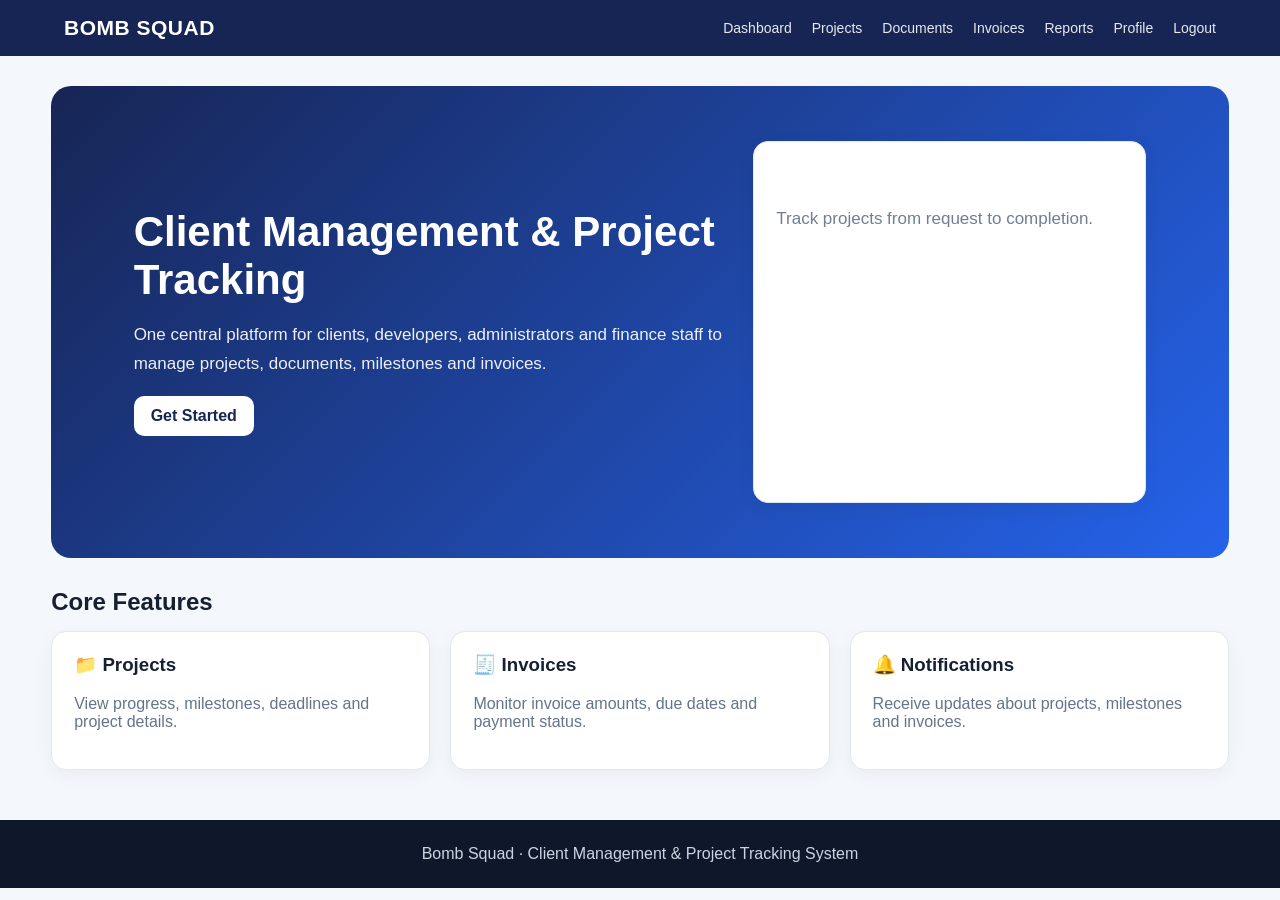
==== Website/index.html @ a5fed4ff "Add files via upload added the app and websited code" ====
<!DOCTYPE html><html lang="en"><head><meta charset="UTF-8"><meta name="viewport" content="width=device-width,initial-scale=1.0"><title>Bomb Squad | Client Management</title><link rel="stylesheet" href="css/style.css"></head><body><nav class="navbar"><a class="brand" href="index.html">BOMB SQUAD</a><div class="menu">☰</div><div class="navlinks"><a href="dashboard.html">Dashboard</a><a href="projects.html">Projects</a><a href="documents.html">Documents</a><a href="invoices.html">Invoices</a><a href="reports.html">Reports</a><a href="profile.html">Profile</a><a href="login.html">Logout</a></div></nav><main class="container"><section class="hero"><div><h1>Client Management & Project Tracking</h1><p>One central platform for clients, developers, administrators and finance staff to manage projects, documents, milestones and invoices.</p><a class="btn light" href="login.html">Get Started</a></div><div class="card"><h3>System Overview</h3><p class="muted">Track projects from request to completion.</p><p>✓ Project tracking</p><p>✓ Milestone updates</p><p>✓ Documents</p><p>✓ Invoices & payment status</p><p>✓ Notifications</p></div></section><div class="section-title"><h2>Core Features</h2></div><div class="grid"><div class="card"><h3>📁 Projects</h3><p class="muted">View progress, milestones, deadlines and project details.</p></div><div class="card"><h3>🧾 Invoices</h3><p class="muted">Monitor invoice amounts, due dates and payment status.</p></div><div class="card"><h3>🔔 Notifications</h3><p class="muted">Receive updates about projects, milestones and invoices.</p></div></div></main><div class="mobile-nav"><a href="dashboard.html"><strong>⌂</strong>Home</a><a href="projects.html"><strong>▣</strong>Projects</a><a href="invoices.html"><strong>▤</strong>Invoices</a><a href="profile.html"><strong>●</strong>Profile</a></div><footer class="footer">Bomb Squad · Client Management & Project Tracking System</footer><script src="js/app.js"></script></body></html>
---- Website/css/style.css ----
:root{--primary:#172554;--secondary:#2563eb;--accent:#f59e0b;--bg:#f4f7fb;--card:#fff;--text:#172033;--muted:#64748b;--success:#16a34a;--danger:#dc2626;--border:#e2e8f0}*{box-sizing:border-box}body{margin:0;font-family:Inter,Segoe UI,Arial,sans-serif;background:var(--bg);color:var(--text)}a{text-decoration:none;color:inherit}.navbar{background:var(--primary);color:#fff;display:flex;align-items:center;justify-content:space-between;padding:16px 5%;position:sticky;top:0;z-index:20}.brand{font-weight:800;font-size:21px;letter-spacing:.5px}.navlinks{display:flex;gap:20px;align-items:center}.navlinks a{font-size:14px;opacity:.9}.navlinks a:hover{opacity:1}.menu{display:none;font-size:24px;cursor:pointer}.container{width:min(1180px,92%);margin:30px auto}.hero{background:linear-gradient(135deg,#172554,#2563eb);color:#fff;border-radius:20px;padding:55px 7%;display:grid;grid-template-columns:1.5fr 1fr;gap:30px;align-items:center}.hero h1{font-size:42px;margin:0 0 15px}.hero p{font-size:17px;line-height:1.7;opacity:.92}.btn{display:inline-block;border:0;border-radius:10px;padding:11px 17px;background:var(--secondary);color:#fff;font-weight:700;cursor:pointer}.btn.light{background:#fff;color:var(--primary)}.btn.accent{background:var(--accent);color:#111827}.btn.outline{background:transparent;border:1px solid var(--border);color:var(--text)}.grid{display:grid;grid-template-columns:repeat(3,1fr);gap:20px}.grid4{display:grid;grid-template-columns:repeat(4,1fr);gap:18px}.card{background:var(--card);border:1px solid var(--border);border-radius:15px;padding:22px;box-shadow:0 5px 18px rgba(15,23,42,.05)}.card h3{margin-top:0}.stat{font-size:30px;font-weight:800;margin:8px 0}.muted{color:var(--muted)}.section-title{display:flex;justify-content:space-between;align-items:center;margin:30px 0 15px}.section-title h2{margin:0}.table-wrap{overflow:auto;background:#fff;border:1px solid var(--border);border-radius:14px}.table{width:100%;border-collapse:collapse}.table th,.table td{text-align:left;padding:14px;border-bottom:1px solid var(--border);white-space:nowrap}.table th{font-size:13px;color:var(--muted);background:#f8fafc}.badge{display:inline-block;padding:5px 9px;border-radius:999px;font-size:12px;font-weight:700;background:#dbeafe;color:#1d4ed8}.badge.green{background:#dcfce7;color:#15803d}.badge.yellow{background:#fef3c7;color:#b45309}.badge.red{background:#fee2e2;color:#b91c1c}.progress{height:9px;background:#e5e7eb;border-radius:99px;overflow:hidden}.progress span{display:block;height:100%;background:var(--secondary)}.form-card{max-width:520px;margin:60px auto}.form-group{margin-bottom:16px}.form-group label{display:block;font-size:14px;font-weight:700;margin-bottom:7px}.form-group input,.form-group select,.form-group textarea{width:100%;padding:12px;border:1px solid #cbd5e1;border-radius:9px;font:inherit}.form-group textarea{min-height:110px;resize:vertical}.alert{padding:12px 15px;border-radius:9px;background:#eff6ff;color:#1d4ed8;margin-bottom:15px}.login-page{min-height:100vh;display:grid;place-items:center;background:linear-gradient(135deg,#172554,#2563eb);padding:20px}.login-page .form-card{margin:0;width:min(430px,100%)}.footer{margin-top:50px;padding:25px 5%;background:#0f172a;color:#cbd5e1;text-align:center}.activity{display:flex;gap:12px;padding:12px 0;border-bottom:1px solid var(--border)}.icon{width:40px;height:40px;border-radius:10px;background:#dbeafe;display:grid;place-items:center;color:#1d4ed8;font-weight:800}.mobile-nav{display:none}
@media(max-width:850px){.navlinks{display:none;position:absolute;top:64px;left:0;right:0;background:var(--primary);padding:15px 5%;flex-direction:column;align-items:flex-start}.navlinks.open{display:flex}.menu{display:block}.hero{grid-template-columns:1fr}.grid,.grid4{grid-template-columns:1fr 1fr}.hero h1{font-size:34px}}@media(max-width:560px){.container{margin:20px auto}.grid,.grid4{grid-template-columns:1fr}.hero{padding:35px 25px}.hero h1{font-size:29px}.card{padding:18px}.navbar{padding:14px 4%}.mobile-nav{display:flex;position:fixed;bottom:0;left:0;right:0;background:#fff;border-top:1px solid var(--border);justify-content:space-around;padding:10px;z-index:30}.mobile-nav a{font-size:11px;text-align:center;color:var(--muted)}.mobile-nav a strong{display:block;font-size:18px}.footer{padding-bottom:75px}}
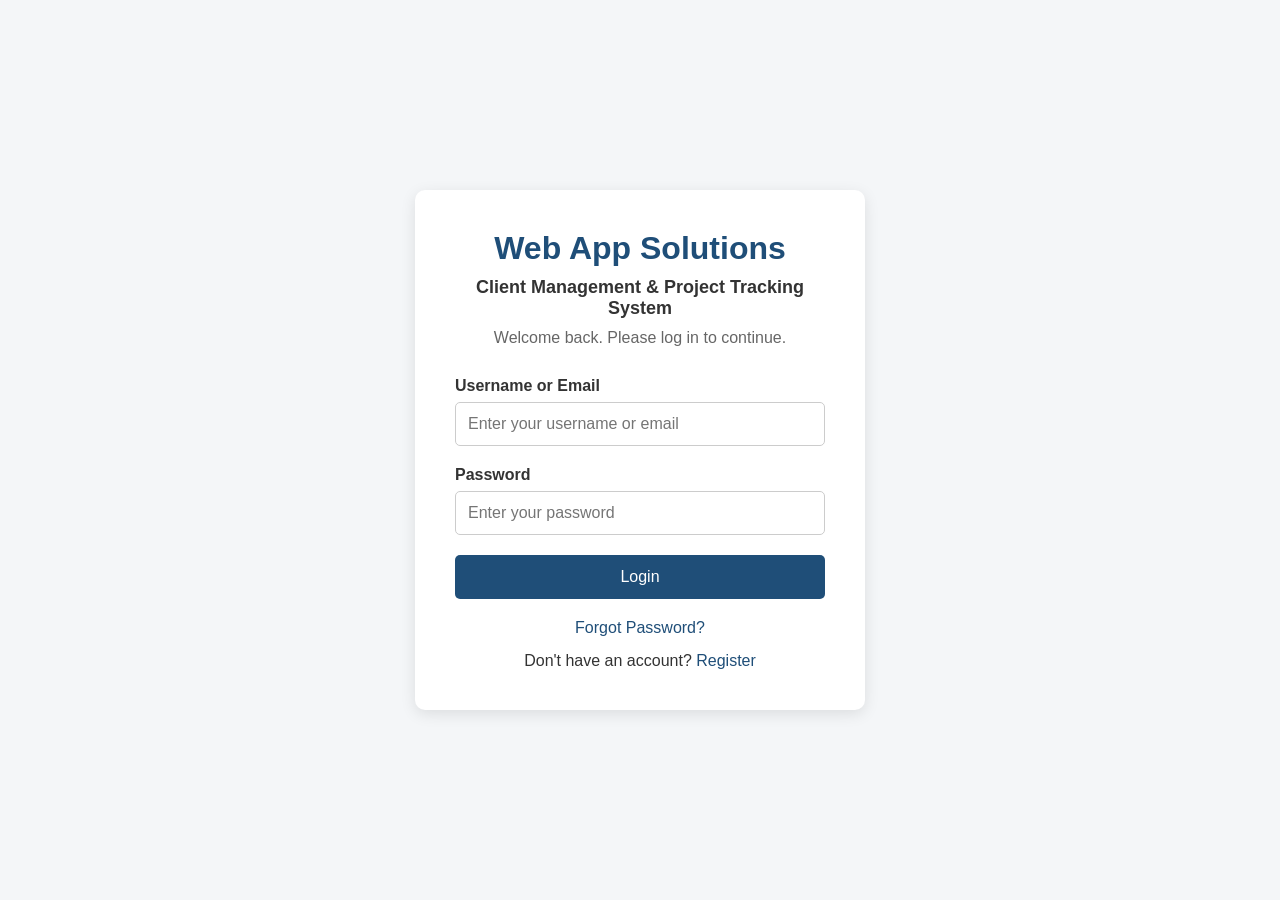
==== commit 0ab929c7: "Completed responsive website interface and functionality" ====
--- a/Website/index.html
+++ b/Website/index.html
@@ -1 +1,74 @@
-<!DOCTYPE html><html lang="en"><head><meta charset="UTF-8"><meta name="viewport" content="width=device-width,initial-scale=1.0"><title>Bomb Squad | Client Management</title><link rel="stylesheet" href="css/style.css"></head><body><nav class="navbar"><a class="brand" href="index.html">BOMB SQUAD</a><div class="menu">☰</div><div class="navlinks"><a href="dashboard.html">Dashboard</a><a href="projects.html">Projects</a><a href="documents.html">Documents</a><a href="invoices.html">Invoices</a><a href="reports.html">Reports</a><a href="profile.html">Profile</a><a href="login.html">Logout</a></div></nav><main class="container"><section class="hero"><div><h1>Client Management & Project Tracking</h1><p>One central platform for clients, developers, administrators and finance staff to manage projects, documents, milestones and invoices.</p><a class="btn light" href="login.html">Get Started</a></div><div class="card"><h3>System Overview</h3><p class="muted">Track projects from request to completion.</p><p>✓ Project tracking</p><p>✓ Milestone updates</p><p>✓ Documents</p><p>✓ Invoices & payment status</p><p>✓ Notifications</p></div></section><div class="section-title"><h2>Core Features</h2></div><div class="grid"><div class="card"><h3>📁 Projects</h3><p class="muted">View progress, milestones, deadlines and project details.</p></div><div class="card"><h3>🧾 Invoices</h3><p class="muted">Monitor invoice amounts, due dates and payment status.</p></div><div class="card"><h3>🔔 Notifications</h3><p class="muted">Receive updates about projects, milestones and invoices.</p></div></div></main><div class="mobile-nav"><a href="dashboard.html"><strong>⌂</strong>Home</a><a href="projects.html"><strong>▣</strong>Projects</a><a href="invoices.html"><strong>▤</strong>Invoices</a><a href="profile.html"><strong>●</strong>Profile</a></div><footer class="footer">Bomb Squad · Client Management & Project Tracking System</footer><script src="js/app.js"></script></body></html>
+<!DOCTYPE html>
+<html lang="en">
+<head>
+    <meta charset="UTF-8">
+    <meta name="viewport" content="width=device-width, initial-scale=1.0">
+
+    <title>Login | Client Management System</title>
+
+    <link rel="stylesheet" href="css/style.css">
+</head>
+
+<body>
+
+    <div class="login-container">
+
+        <div class="login-box">
+
+            <h1>Web App Solutions</h1>
+
+            <h2>Client Management & Project Tracking System</h2>
+
+            <p class="welcome-text">
+                Welcome back. Please log in to continue.
+            </p>
+
+            <form id="loginForm">
+
+                <div class="form-group">
+                    <label for="email">Username or Email</label>
+
+                    <input
+                        type="text"
+                        id="email"
+                        placeholder="Enter your username or email"
+                        required
+                    >
+                </div>
+
+                <div class="form-group">
+                    <label for="password">Password</label>
+
+                    <input
+                        type="password"
+                        id="password"
+                        placeholder="Enter your password"
+                        required
+                    >
+                </div>
+
+                <button type="submit" class="login-btn">
+                    Login
+                </button>
+
+            </form>
+
+            <div class="login-links">
+
+                <a href="#">Forgot Password?</a>
+
+                <p>
+                    Don't have an account?
+                    <a href="register.html">Register</a>
+                </p>
+
+            </div>
+
+        </div>
+
+    </div>
+
+    <script src="js/script.js"></script>
+
+</body>
+</html>
--- a/Website/css/style.css
+++ b/Website/css/style.css
@@ -1,2 +1,625 @@
-:root{--primary:#172554;--secondary:#2563eb;--accent:#f59e0b;--bg:#f4f7fb;--card:#fff;--text:#172033;--muted:#64748b;--success:#16a34a;--danger:#dc2626;--border:#e2e8f0}*{box-sizing:border-box}body{margin:0;font-family:Inter,Segoe UI,Arial,sans-serif;background:var(--bg);color:var(--text)}a{text-decoration:none;color:inherit}.navbar{background:var(--primary);color:#fff;display:flex;align-items:center;justify-content:space-between;padding:16px 5%;position:sticky;top:0;z-index:20}.brand{font-weight:800;font-size:21px;letter-spacing:.5px}.navlinks{display:flex;gap:20px;align-items:center}.navlinks a{font-size:14px;opacity:.9}.navlinks a:hover{opacity:1}.menu{display:none;font-size:24px;cursor:pointer}.container{width:min(1180px,92%);margin:30px auto}.hero{background:linear-gradient(135deg,#172554,#2563eb);color:#fff;border-radius:20px;padding:55px 7%;display:grid;grid-template-columns:1.5fr 1fr;gap:30px;align-items:center}.hero h1{font-size:42px;margin:0 0 15px}.hero p{font-size:17px;line-height:1.7;opacity:.92}.btn{display:inline-block;border:0;border-radius:10px;padding:11px 17px;background:var(--secondary);color:#fff;font-weight:700;cursor:pointer}.btn.light{background:#fff;color:var(--primary)}.btn.accent{background:var(--accent);color:#111827}.btn.outline{background:transparent;border:1px solid var(--border);color:var(--text)}.grid{display:grid;grid-template-columns:repeat(3,1fr);gap:20px}.grid4{display:grid;grid-template-columns:repeat(4,1fr);gap:18px}.card{background:var(--card);border:1px solid var(--border);border-radius:15px;padding:22px;box-shadow:0 5px 18px rgba(15,23,42,.05)}.card h3{margin-top:0}.stat{font-size:30px;font-weight:800;margin:8px 0}.muted{color:var(--muted)}.section-title{display:flex;justify-content:space-between;align-items:center;margin:30px 0 15px}.section-title h2{margin:0}.table-wrap{overflow:auto;background:#fff;border:1px solid var(--border);border-radius:14px}.table{width:100%;border-collapse:collapse}.table th,.table td{text-align:left;padding:14px;border-bottom:1px solid var(--border);white-space:nowrap}.table th{font-size:13px;color:var(--muted);background:#f8fafc}.badge{display:inline-block;padding:5px 9px;border-radius:999px;font-size:12px;font-weight:700;background:#dbeafe;color:#1d4ed8}.badge.green{background:#dcfce7;color:#15803d}.badge.yellow{background:#fef3c7;color:#b45309}.badge.red{background:#fee2e2;color:#b91c1c}.progress{height:9px;background:#e5e7eb;border-radius:99px;overflow:hidden}.progress span{display:block;height:100%;background:var(--secondary)}.form-card{max-width:520px;margin:60px auto}.form-group{margin-bottom:16px}.form-group label{display:block;font-size:14px;font-weight:700;margin-bottom:7px}.form-group input,.form-group select,.form-group textarea{width:100%;padding:12px;border:1px solid #cbd5e1;border-radius:9px;font:inherit}.form-group textarea{min-height:110px;resize:vertical}.alert{padding:12px 15px;border-radius:9px;background:#eff6ff;color:#1d4ed8;margin-bottom:15px}.login-page{min-height:100vh;display:grid;place-items:center;background:linear-gradient(135deg,#172554,#2563eb);padding:20px}.login-page .form-card{margin:0;width:min(430px,100%)}.footer{margin-top:50px;padding:25px 5%;background:#0f172a;color:#cbd5e1;text-align:center}.activity{display:flex;gap:12px;padding:12px 0;border-bottom:1px solid var(--border)}.icon{width:40px;height:40px;border-radius:10px;background:#dbeafe;display:grid;place-items:center;color:#1d4ed8;font-weight:800}.mobile-nav{display:none}
-@media(max-width:850px){.navlinks{display:none;position:absolute;top:64px;left:0;right:0;background:var(--primary);padding:15px 5%;flex-direction:column;align-items:flex-start}.navlinks.open{display:flex}.menu{display:block}.hero{grid-template-columns:1fr}.grid,.grid4{grid-template-columns:1fr 1fr}.hero h1{font-size:34px}}@media(max-width:560px){.container{margin:20px auto}.grid,.grid4{grid-template-columns:1fr}.hero{padding:35px 25px}.hero h1{font-size:29px}.card{padding:18px}.navbar{padding:14px 4%}.mobile-nav{display:flex;position:fixed;bottom:0;left:0;right:0;background:#fff;border-top:1px solid var(--border);justify-content:space-around;padding:10px;z-index:30}.mobile-nav a{font-size:11px;text-align:center;color:var(--muted)}.mobile-nav a strong{display:block;font-size:18px}.footer{padding-bottom:75px}}
+* {
+    margin: 0;
+    padding: 0;
+    box-sizing: border-box;
+    font-family: Arial, sans-serif;
+}
+
+body {
+    background-color: #f4f6f8;
+    color: #333333;
+}
+
+.login-container {
+    min-height: 100vh;
+    display: flex;
+    justify-content: center;
+    align-items: center;
+    padding: 20px;
+}
+
+.login-box {
+    background-color: white;
+    width: 100%;
+    max-width: 450px;
+    padding: 40px;
+    border-radius: 10px;
+    box-shadow: 0 4px 15px rgba(0, 0, 0, 0.1);
+}
+
+.login-box h1 {
+    text-align: center;
+    color: #1f4e78;
+    margin-bottom: 10px;
+}
+
+.login-box h2 {
+    text-align: center;
+    font-size: 18px;
+    margin-bottom: 10px;
+}
+
+.welcome-text {
+    text-align: center;
+    color: #666666;
+    margin-bottom: 30px;
+}
+
+.form-group {
+    margin-bottom: 20px;
+}
+
+.form-group label {
+    display: block;
+    margin-bottom: 7px;
+    font-weight: bold;
+}
+
+.form-group input {
+    width: 100%;
+    padding: 12px;
+    border: 1px solid #cccccc;
+    border-radius: 5px;
+    font-size: 16px;
+}
+
+.form-group input:focus {
+    outline: none;
+    border-color: #1f4e78;
+}
+
+.login-btn {
+    width: 100%;
+    padding: 13px;
+    background-color: #1f4e78;
+    color: white;
+    border: none;
+    border-radius: 5px;
+    font-size: 16px;
+    cursor: pointer;
+}
+
+.login-btn:hover {
+    background-color: #163a5c;
+}
+
+.login-links {
+    text-align: center;
+    margin-top: 20px;
+}
+
+.login-links a {
+    color: #1f4e78;
+    text-decoration: none;
+}
+
+.login-links a:hover {
+    text-decoration: underline;
+}
+
+.login-links p {
+    margin-top: 15px;
+}
+/* ============================= */
+/* DASHBOARD                     */
+/* ============================= */
+
+.dashboard-container {
+    display: flex;
+    min-height: 100vh;
+}
+
+.sidebar {
+    width: 250px;
+    background-color: #1f4e78;
+    color: white;
+    padding: 25px 20px;
+}
+
+.sidebar-title {
+    margin-bottom: 35px;
+}
+
+.sidebar-title h2 {
+    font-size: 22px;
+    margin-bottom: 5px;
+}
+
+.sidebar-title p {
+    font-size: 13px;
+    color: #dbe8f3;
+}
+
+.nav-links {
+    list-style: none;
+}
+
+.nav-links li {
+    margin-bottom: 10px;
+}
+
+.nav-links a {
+    display: block;
+    color: white;
+    text-decoration: none;
+    padding: 12px;
+    border-radius: 5px;
+}
+
+.nav-links a:hover,
+.nav-links a.active {
+    background-color: #163a5c;
+}
+
+.main-content {
+    flex: 1;
+    padding: 35px;
+    background-color: #f4f6f8;
+}
+
+.dashboard-header {
+    display: flex;
+    justify-content: space-between;
+    align-items: center;
+    margin-bottom: 30px;
+}
+
+.dashboard-header h1 {
+    color: #1f4e78;
+    margin-bottom: 5px;
+}
+
+.dashboard-header p {
+    color: #666;
+}
+
+.user-info {
+    background-color: white;
+    padding: 12px 20px;
+    border-radius: 5px;
+}
+
+.stats-container {
+    display: grid;
+    grid-template-columns: repeat(4, 1fr);
+    gap: 20px;
+    margin-bottom: 30px;
+}
+
+.stat-card {
+    background-color: white;
+    padding: 25px;
+    border-radius: 8px;
+    box-shadow: 0 2px 8px rgba(0, 0, 0, 0.08);
+}
+
+.stat-card h3 {
+    font-size: 15px;
+    color: #666;
+    margin-bottom: 10px;
+}
+
+.stat-number {
+    font-size: 30px;
+    font-weight: bold;
+    color: #1f4e78;
+}
+
+.dashboard-grid {
+    display: grid;
+    grid-template-columns: repeat(2, 1fr);
+    gap: 20px;
+}
+
+.dashboard-section {
+    background-color: white;
+    padding: 25px;
+    border-radius: 8px;
+    box-shadow: 0 2px 8px rgba(0, 0, 0, 0.08);
+}
+
+.dashboard-section h2 {
+    color: #1f4e78;
+    margin-bottom: 20px;
+    font-size: 20px;
+}
+
+.progress-item {
+    margin-bottom: 20px;
+}
+
+.progress-heading {
+    display: flex;
+    justify-content: space-between;
+    margin-bottom: 7px;
+}
+
+.progress-bar {
+    height: 10px;
+    background-color: #dddddd;
+    border-radius: 10px;
+    overflow: hidden;
+}
+
+.progress-fill {
+    height: 100%;
+    background-color: #1f4e78;
+}
+
+.progress-75 {
+    width: 75%;
+}
+
+.progress-50 {
+    width: 50%;
+}
+
+.progress-25 {
+    width: 25%;
+}
+
+.activity-list {
+    padding-left: 20px;
+}
+
+.activity-list li {
+    margin-bottom: 15px;
+}
+
+.notification {
+    padding: 15px;
+    background-color: #f4f6f8;
+    border-left: 4px solid #1f4e78;
+    margin-bottom: 15px;
+}
+
+.notification strong {
+    color: #1f4e78;
+}
+
+.notification p {
+    margin-top: 5px;
+    color: #555;
+}
+
+/* Tablet and smaller screens */
+
+@media (max-width: 900px) {
+
+    .stats-container {
+        grid-template-columns: repeat(2, 1fr);
+    }
+
+    .dashboard-grid {
+        grid-template-columns: 1fr;
+    }
+}
+
+/* Mobile */
+
+@media (max-width: 650px) {
+
+    .dashboard-container {
+        display: block;
+    }
+
+    .sidebar {
+        width: 100%;
+    }
+
+    .main-content {
+        padding: 20px;
+    }
+
+    .stats-container {
+        grid-template-columns: 1fr;
+    }
+
+    .dashboard-header {
+        display: block;
+    }
+
+    .user-info {
+        margin-top: 15px;
+    }
+}
+/* ============================= */
+/* PROJECTS PAGE                 */
+/* ============================= */
+
+.primary-btn {
+    padding: 12px 20px;
+    background-color: #1f4e78;
+    color: white;
+    border: none;
+    border-radius: 5px;
+    cursor: pointer;
+    font-size: 14px;
+}
+
+.primary-btn:hover {
+    background-color: #163a5c;
+}
+
+.table-container {
+    background-color: white;
+    border-radius: 8px;
+    padding: 20px;
+    overflow-x: auto;
+    box-shadow: 0 2px 8px rgba(0, 0, 0, 0.08);
+}
+
+.project-table {
+    width: 100%;
+    border-collapse: collapse;
+}
+
+.project-table th {
+    text-align: left;
+    padding: 15px;
+    background-color: #f4f6f8;
+    color: #1f4e78;
+}
+
+.project-table td {
+    padding: 15px;
+    border-bottom: 1px solid #eeeeee;
+}
+
+.project-table tr:hover {
+    background-color: #fafafa;
+}
+
+.status {
+    display: inline-block;
+    padding: 6px 10px;
+    border-radius: 15px;
+    font-size: 13px;
+    font-weight: bold;
+}
+
+.active-status {
+    background-color: #e7f3ff;
+    color: #1f4e78;
+}
+
+.pending-status {
+    background-color: #fff4d6;
+    color: #8a6200;
+}
+
+.completed-status {
+    background-color: #e3f7e8;
+    color: #257a3e;
+}
+
+.table-progress {
+    min-width: 120px;
+}
+
+.table-progress .progress-bar {
+    margin-bottom: 5px;
+}
+
+.progress-100 {
+    width: 100%;
+}
+
+.view-btn {
+    display: inline-block;
+    padding: 8px 14px;
+    background-color: #1f4e78;
+    color: white;
+    text-decoration: none;
+    border-radius: 4px;
+}
+
+.view-btn:hover {
+    background-color: #163a5c;
+}
+/* ============================= */
+/* PROJECT DETAILS PAGE          */
+/* ============================= */
+
+.back-link {
+    display: inline-block;
+    color: #1f4e78;
+    text-decoration: none;
+    margin-bottom: 10px;
+    font-weight: bold;
+}
+
+.back-link:hover {
+    text-decoration: underline;
+}
+
+.details-card {
+    background-color: white;
+    padding: 25px;
+    border-radius: 8px;
+    margin-bottom: 20px;
+    box-shadow: 0 2px 8px rgba(0, 0, 0, 0.08);
+}
+
+.details-card h2 {
+    color: #1f4e78;
+    font-size: 20px;
+    margin-bottom: 20px;
+}
+
+.details-card p {
+    line-height: 1.6;
+}
+
+.project-info-grid {
+    display: grid;
+    grid-template-columns: repeat(4, 1fr);
+    gap: 25px;
+}
+
+.project-info-grid strong {
+    color: #555555;
+}
+
+.project-info-grid p {
+    margin-top: 7px;
+}
+
+.details-heading {
+    display: flex;
+    justify-content: space-between;
+    align-items: center;
+}
+
+.large-progress {
+    height: 15px;
+}
+
+.milestone {
+    display: flex;
+    justify-content: space-between;
+    align-items: center;
+    padding: 15px 0;
+    border-bottom: 1px solid #eeeeee;
+}
+
+.milestone:last-child {
+    border-bottom: none;
+}
+
+.milestone p {
+    color: #666666;
+    margin-top: 5px;
+}
+
+.milestone-complete {
+    background-color: #e3f7e8;
+    color: #257a3e;
+    padding: 6px 10px;
+    border-radius: 15px;
+    font-size: 13px;
+    font-weight: bold;
+}
+
+.milestone-progress {
+    background-color: #e7f3ff;
+    color: #1f4e78;
+    padding: 6px 10px;
+    border-radius: 15px;
+    font-size: 13px;
+    font-weight: bold;
+}
+
+.milestone-pending {
+    background-color: #fff4d6;
+    color: #8a6200;
+    padding: 6px 10px;
+    border-radius: 15px;
+    font-size: 13px;
+    font-weight: bold;
+}
+
+.document-row {
+    display: flex;
+    justify-content: space-between;
+    align-items: center;
+    padding: 15px 0;
+    border-bottom: 1px solid #eeeeee;
+}
+
+.small-btn {
+    background-color: #1f4e78;
+    color: white;
+    border: none;
+    padding: 8px 14px;
+    border-radius: 4px;
+    cursor: pointer;
+}
+
+.small-btn:hover {
+    background-color: #163a5c;
+}
+
+.payment-pending {
+    color: #8a6200;
+    font-weight: bold;
+}
+
+
+/* PROJECT DETAILS RESPONSIVE */
+
+@media (max-width: 900px) {
+
+    .project-info-grid {
+        grid-template-columns: repeat(2, 1fr);
+    }
+
+}
+
+
+@media (max-width: 650px) {
+
+    .project-info-grid {
+        grid-template-columns: 1fr;
+    }
+
+    .milestone {
+        display: block;
+    }
+
+    .milestone-complete,
+    .milestone-progress,
+    .milestone-pending {
+        display: inline-block;
+        margin-top: 10px;
+    }
+
+    .details-heading {
+        display: block;
+    }
+
+    .details-heading .view-btn {
+        margin-bottom: 15px;
+    }
+
+}
+/* ============================= */
+/* DOCUMENTS PAGE                */
+/* ============================= */
+
+.upload-grid {
+    display: grid;
+    grid-template-columns: repeat(3, 1fr);
+    gap: 20px;
+    margin-bottom: 10px;
+}
+
+.form-group select {
+    width: 100%;
+    padding: 12px;
+    border: 1px solid #cccccc;
+    border-radius: 5px;
+    font-size: 15px;
+    background-color: white;
+}
+
+.form-group input[type="file"] {
+    background-color: white;
+    padding: 10px;
+}
+
+.document-table-container {
+    padding: 0;
+    box-shadow: none;
+}
+
+
+/* DOCUMENTS RESPONSIVE */
+
+@media (max-width: 900px) {
+
+    .upload-grid {
+        grid-template-columns: 1fr;
+    }
+
+}
